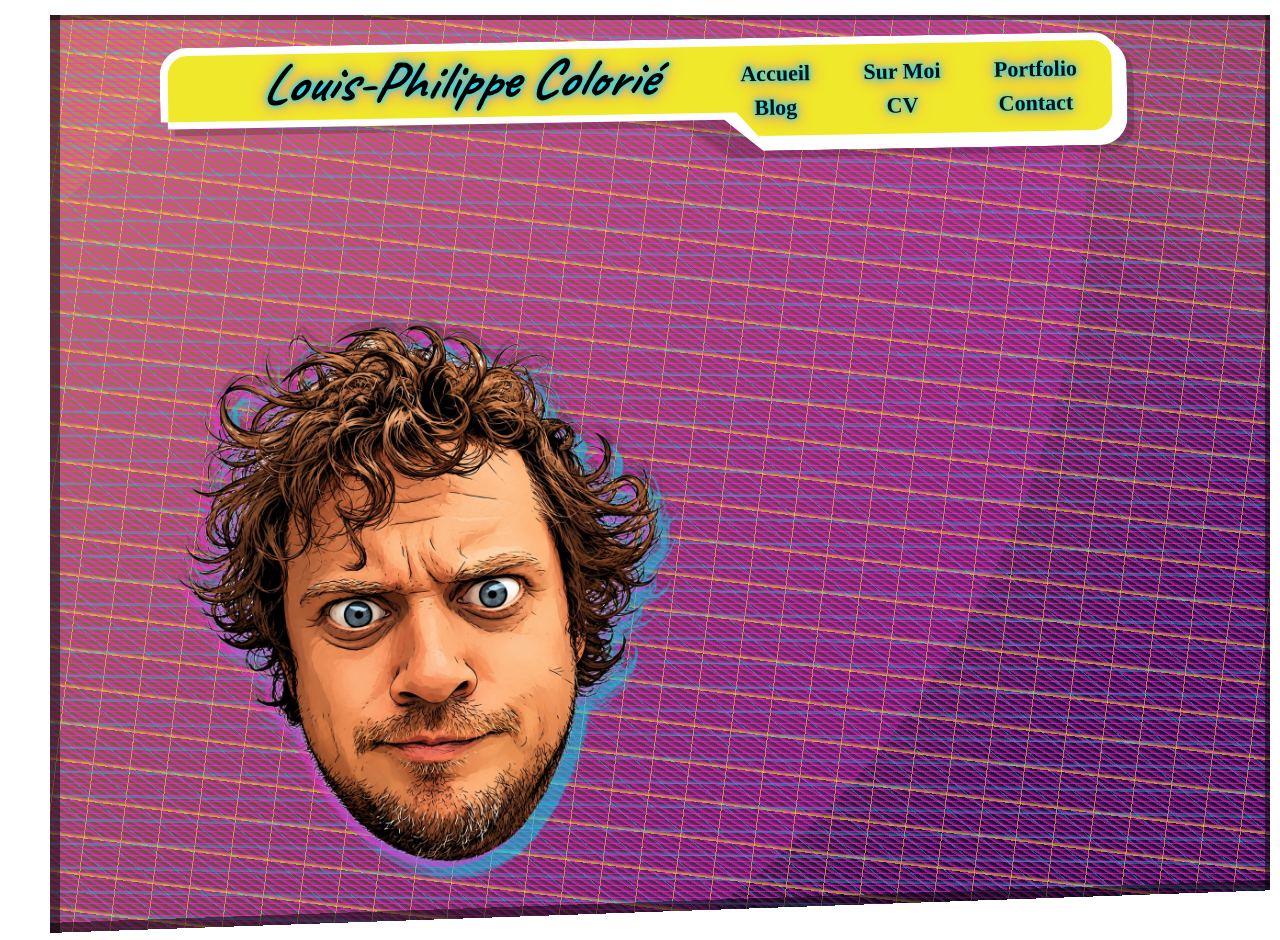
==== index.html @ fab2a67f "semblerait que acceuil doit etre index" ====
<!DOCTYPE html>
<html Lang="Fr">
<head>
<meta charset="UTF-8">
<meta name="viewpoint" content="device-width, initial-scale=1.0">
<title>Accueil</title>
<link rel="icon" type="image/png" href="images/photoprofil.png">
<link rel="stylesheet" href="style/styleNav.css">
<link rel="stylesheet" href="style/style.css">
<link rel="stylesheet" href="style/styleAccueil.css">
<link rel="stylesheet" href="style/styleBackground.css">
<link rel="stylesheet" href="https://fonts.googleapis.com/css2?family=Caveat:wght@400;500;700&display=swap" >

</head>

<body>
    <div class="nav-sticker">
<nav>
    <p class="nom vieux-neon">Louis-Philippe Colorié</p>
    <div class="menu-grid">
    <a class="vieux-neon" href="#">Accueil</a>
    <a href="SurMoi.html">Sur Moi</a>
    <a href="Portfolio.html">Portfolio</a>
    <a href="BlogArticle.html">Blog</a>
    <a href="CV.html">CV</a>
    <a href="Contact.html">Contact</a> 
</div>
</nav>

<main>
</div>
<div class="photo_gauche">
<img src="images/photoprofil.png" alt="photo de profil">
</div>

<div class="photo_droite">
<!-- <img src="images/main_ouverte.png" alt="photo de profil"> -->
</div>
</main>
<footer>    
    
</footer>
</body>
---- style/styleNav.css ----
/*nav*/
.nav-sticker {
  width: 75%;
  margin: 40px auto;
  position: relative;
  transform: rotate(-1deg);
}

/*nav*/
/* épaisseur blanche du papier */
.nav-sticker::before {
  content: "";
  position: absolute;
  inset: 0;
  transform: translate(7px, 7px);
  background: white;
  border-radius: 28px;
  z-index: 0;
  
    clip-path: polygon(
    0% 0%,
    100% 0%,
    100% 100%,
    82% 100%,
    82% 100%,
    62% 100%,
    58% 70%,
    0% 70%);
}

/*nav*/
/* ombre générale */
.nav-sticker::after {
  content: "";
  position: absolute;
  inset: 0;
  transform: translate(14px, 14px);
  background: rgba(0, 0, 0, 0.18);
  border-radius: 28px;
  z-index: -1;

    clip-path: polygon(
    0% 0%,
    100% 0%,
    100% 100%,
    82% 100%,
    82% 100%,
    58% 100%,
    53% 70%,
    0% 70%);
    
}

/*nav*/
nav {
  position: relative;
  z-index: 1;

  min-height: 90px;
  background: #f0e82a;
  border: 8px solid white;
  border-radius: 28px;
  
  clip-path: polygon(
    0% 0%,
    100% 0%,
    100% 100%,
    82% 100%,
    82% 100%,
    63% 100%,
    60% 70%,
    0% 70%);
  display: flex;
  align-items: center;
  justify-content: flex-end;
  gap: 30px;

  
}
/*nav*/
.menu-grid {
  width: 380px;
  margin-right: 13px;

  display: grid;
  grid-template-columns: repeat(3, auto);
  grid-template-rows: repeat(2, auto);

  gap: 8px 10px;
  text-align: right;
}
/*nav*/
.menu-grid a {
  text-align: center;
  color: #111;
  text-decoration: none;
  font-weight: bold;
  font-size: 22px;

  text-shadow:
    0 0 4px #00e5ff,
    0 0 8px #00e5ff,
    0 0 16px #ff2bd6;


}
 /*nav*/
---- style/style.css ----
/*commun*/
h1 {
  font-family: 'Caveat', cursive;
  font-size: 3rem;
  color: #000000;
  text-shadow:
    0 0 4px #00e5ff,
    0 0 8px #000000,
    0 0 16px #ff2bd6;
}
/*commun*/
h2 {
  font-family: 'Caveat', cursive;
  font-size: 2rem;
  color: #000000;
  /* text-shadow:
    0 0 4px #000000,
    0 0 8px #565656,
    0 0 16px #000000; */
}

/*commun*/
.vieux-neon {
  color: #111;
  text-decoration: none;
  font-weight: bold;
  font-size: 22px;

  text-shadow:
    0 0 4px #00e5ff,
    0 0 8px #00e5ff,
    0 0 16px #ff2bd6;

  animation: vieux-neon 20s infinite;
}

@keyframes vieux-neon {
  0%, 18%, 22%, 25%, 53%, 57%, 100% {
    opacity: 1;
    text-shadow:
      0 0 4px #00e5ff,
      0 0 8px #00e5ff,
      0 0 16px #ff2bd6;
  }

  20%, 24%, 55% {
    opacity: 0.35;
    text-shadow:
      0 0 2px #00e5ff,
      0 0 4px #00e5ff;
  }

   56% {
    opacity: 0.1;
    text-shadow: none;
  }
}

/*gerer ce fuck up... GHAHGAAHHHAAAAA .. commun en attendant*/
  img{width:50%;            } 

  /* position: absolute; */
    /* left: 6rem;
    top: 5rem;
    filter: drop-shadow(-6px 6px 0 rgba(255, 43, 214, 0.5))
          drop-shadow(12px 12px 0 rgba(0, 229, 255, 0.5))
          drop-shadow(2px -8px 0 rgba(0, 0, 0, 0.2)); */
/*commun*/
  .photo_gauche {
    /* width: 75rem;  */
    max-height: 500px;
    position: absolute;
    left: 10%;
    bottom: 10%;
    filter: drop-shadow(-6px 6px 0 rgba(255, 43, 214, 0.5))
          drop-shadow(12px 12px 0 rgba(0, 229, 255, 0.5))
          drop-shadow(2px -8px 0 rgba(0, 0, 0, 0.2));
        }
  /*commun*/
  .photo_droite {
    /* width: 50%; */
    position: relative;
    left: 47%;
    bottom: 20%;
    filter: drop-shadow(-6px 6px 0 rgba(255, 43, 214, 0.5))
          drop-shadow(12px 12px 0 rgba(0, 229, 255, 0.5))
          drop-shadow(2px -8px 0 rgba(0, 0, 0, 0.2));
        }

.nom {
    position: absolute;
    left: 10%;
    bottom: -30%;
    font-family: 'Caveat', cursive;
    font-weight: bold;
    font-style: italic;
    font-size: 3.4rem;

    color: #000000;
}
---- style/styleBackground.css ----
/*background*/
body {
  margin: 0;
  min-height: 100vh;
  background-color: #0C0F2D;

  background-image:
    linear-gradient(
      -2deg,
      rgba(255, 255, 255, 1) 0 50px,
      transparent 1px 50px
    ),
    linear-gradient(270deg,
      rgba(255, 255, 255, 1) 0 10px,
      transparent 1px 50px
    ),
      linear-gradient(
      rgba(255, 255, 255, 1) 0 15px,
      transparent 1px 50px
    ),
  linear-gradient(
      90deg,
      rgba(255, 255, 255, 1) 0 50px,
      transparent 1px 50px
    ),
      linear-gradient(
      90deg,
      rgba(0, 0, 0, 0.5) 0 60px,
      transparent 1px 37px
    ),
        linear-gradient(
      
      rgba(0, 0, 0, 0.5) 0 20px,
      transparent 1px 37px
    ),    linear-gradient(
      270deg,
      rgba(0, 0, 0, 0.5) 0 15px,
      transparent 1px 37px
    ),    linear-gradient(
      -2deg,
      rgba(0, 0, 0, 0.5) 0 60px,
      transparent 1px 37px
    ),
      repeating-linear-gradient(
      30deg,
      rgba(255, 43, 214, 0.50) 0 1px,
      transparent 4px 6px
    ),
        repeating-linear-gradient(
      1deg,
     rgba(0, 229, 255, 0.35)0 1px,
      transparent 4px 24px
    ),
    repeating-linear-gradient(
      7deg,
      rgba(240, 232, 42, 0.62) 0 1px,
      transparent 4px 37px
    ),

    repeating-linear-gradient(
      0deg,
      rgba(255, 43, 214, 0.50) 0 1px,
      transparent 1px 6px
    ),
        repeating-linear-gradient(
      41deg,
     rgba(0, 229, 255, 0.35)0 1px,
      transparent 1px 24px
    ),
  
    repeating-linear-gradient(
      97deg,
      rgba(240, 232, 42, 0.62) 0 1px,
      transparent 1px 37px
    ),
    radial-gradient(circle at 13% 18%, rgba(255, 43, 214, 0.2) 0 920px, transparent 92px),
    radial-gradient(circle at 85% 15%, rgba(255, 43, 214, 0.18) 0 92px, transparent 1222px),
    linear-gradient(-135deg, rgba(240, 232, 42, 0.18) 0 12%, transparent 20% 100%),
    linear-gradient(135deg, rgba(240, 232, 42, 0.18) 0 12%, transparent 12% 100%),
    linear-gradient(135deg, rgba(240, 232, 42, 0.60) 0 12%, transparent 80% 100%);

      
}
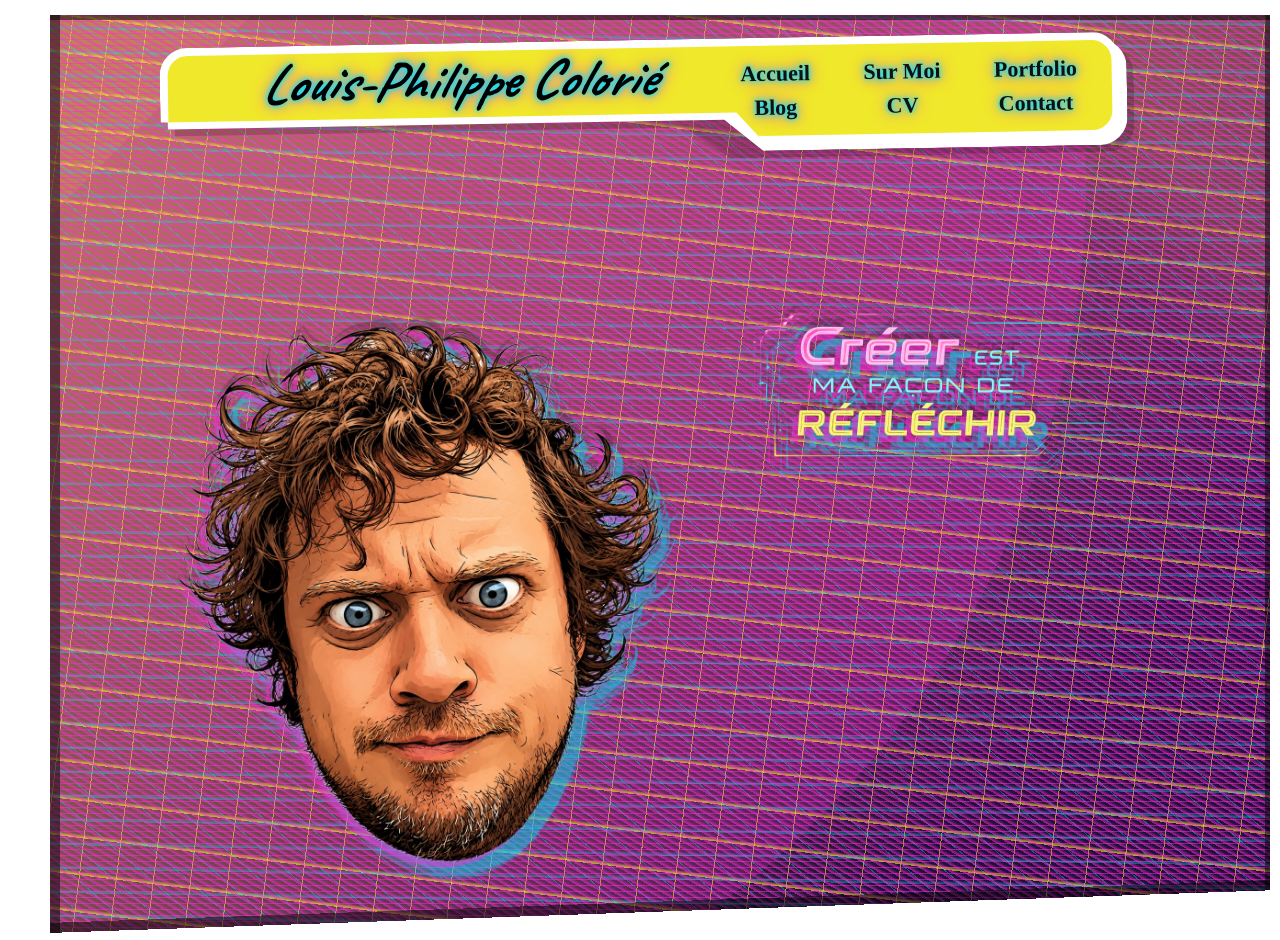
==== commit 2601b469: "readme et ajustements" ====
--- a/index.html
+++ b/index.html
@@ -34,7 +34,7 @@
 </div>
 
 <div class="photo_droite">
-<!-- <img src="images/main_ouverte.png" alt="photo de profil"> -->
+<img src="images/slogan.png" alt="creer est ma facon de reflechir">
 </div>
 </main>
 <footer>    
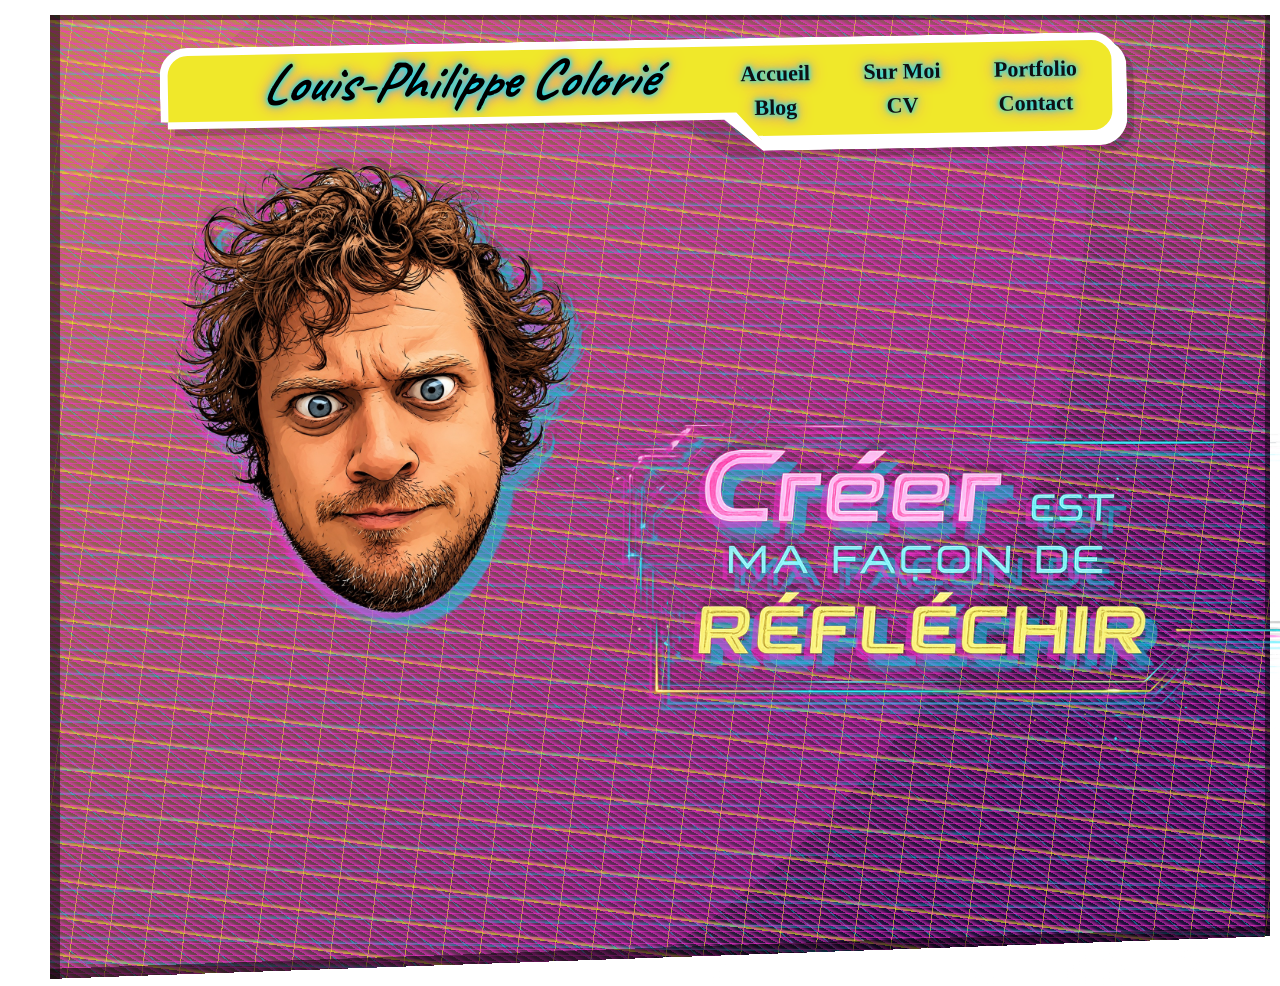
==== commit dcd903c8: "amélioration de l'ergonomie du site" ====
--- a/index.html
+++ b/index.html
@@ -7,7 +7,7 @@
 <link rel="icon" type="image/png" href="images/photoprofil.png">
 <link rel="stylesheet" href="style/styleNav.css">
 <link rel="stylesheet" href="style/style.css">
-<link rel="stylesheet" href="style/styleAccueil.css">
+<link rel="stylesheet" href="style/styleindex.css">
 <link rel="stylesheet" href="style/styleBackground.css">
 <link rel="stylesheet" href="https://fonts.googleapis.com/css2?family=Caveat:wght@400;500;700&display=swap" >
 
@@ -26,9 +26,11 @@
     <a href="Contact.html">Contact</a> 
 </div>
 </nav>
+</div>
 
 <main>
-</div>
+
+
 <div class="photo_gauche">
 <img src="images/photoprofil.png" alt="photo de profil">
 </div>
@@ -36,8 +38,11 @@
 <div class="photo_droite">
 <img src="images/slogan.png" alt="creer est ma facon de reflechir">
 </div>
+
 </main>
-<footer>    
+
+<!-- les footer sont présent en cas de changement de design necessitant un pied de page -->
+<footer>     
     
 </footer>
 </body>
--- a/style/style.css
+++ b/style/style.css
@@ -1,4 +1,3 @@
-/*commun*/
 h1 {
   font-family: 'Caveat', cursive;
   font-size: 3rem;
@@ -8,7 +7,7 @@
     0 0 8px #000000,
     0 0 16px #ff2bd6;
 }
-/*commun*/
+
 h2 {
   font-family: 'Caveat', cursive;
   font-size: 2rem;
@@ -19,8 +18,15 @@
     0 0 16px #000000; */
 }
 
-/*commun*/
-.vieux-neon {
+
+
+/* 
+Animation qui fait flasher ce à quoi je l'applique
+le texte est mis en bold et trois shadow lui sont appliqué 
+c'est avec ces shadow qu'on va venir créer l'animation a laide de.. animation
+c'est nouveau donc: animation: nom de ce que je vise   durée de l'animation   nombre de boucle
+*/
+.vieux-neon { 
   color: #111;
   text-decoration: none;
   font-weight: bold;
@@ -33,7 +39,9 @@
 
   animation: vieux-neon 20s infinite;
 }
-
+/*
+ici, les pourcentages servent à definir quand nous sommes dans le temps (ici 20s)
+*/
 @keyframes vieux-neon {
   0%, 18%, 22%, 25%, 53%, 57%, 100% {
     opacity: 1;
@@ -56,36 +64,49 @@
   }
 }
 
-/*gerer ce fuck up... GHAHGAAHHHAAAAA .. commun en attendant*/
+
+
+
+/*
+gerer ce fuck up... GHAHGAAHHHAAAAA .. 
+
+j'ai raté ici car je testais des trucs au début et j'ai clairement oublié ce magnifique artéfact
+le site est monté autour de cette loi niaiseuse et je vais voir à régler ça.  Juste que si je ne
+me rend pas à corriger ceci.. au moins vous ave une idée de pourquoi c'est là
+*/
   img{width:50%;            } 
 
-  /* position: absolute; */
-    /* left: 6rem;
-    top: 5rem;
-    filter: drop-shadow(-6px 6px 0 rgba(255, 43, 214, 0.5))
-          drop-shadow(12px 12px 0 rgba(0, 229, 255, 0.5))
-          drop-shadow(2px -8px 0 rgba(0, 0, 0, 0.2)); */
-/*commun*/
+/*
+section de gauche de la page.  gère la photo de profil.  
+l'ajout de display: flex a fait que ma photo semble reculler derriere l'image de droite si on rétréci la page manuellement
+l'effet est une belle surprise!
+
+*/
   .photo_gauche {
-    /* width: 75rem;  */
+     width: 75%;  
     max-height: 500px;
     position: absolute;
+    display: block;
     left: 10%;
-    bottom: 10%;
+    top: 17%;
     filter: drop-shadow(-6px 6px 0 rgba(255, 43, 214, 0.5))
           drop-shadow(12px 12px 0 rgba(0, 229, 255, 0.5))
           drop-shadow(2px -8px 0 rgba(0, 0, 0, 0.2));
         }
   /*commun*/
   .photo_droite {
-    /* width: 50%; */
+    width:  min(1600px); 
     position: relative;
+    /* display:block; */
+    padding-left: 30px;
     left: 47%;
-    bottom: 20%;
+    top: 17%;
     filter: drop-shadow(-6px 6px 0 rgba(255, 43, 214, 0.5))
           drop-shadow(12px 12px 0 rgba(0, 229, 255, 0.5))
           drop-shadow(2px -8px 0 rgba(0, 0, 0, 0.2));
         }
+
+  /* .photo_droite img{display:block;} */
 
 .nom {
     position: absolute;
--- a/style/styleindex.css
+++ b/style/styleindex.css
@@ -0,0 +1,5 @@
+.photo_droite img {
+    display: block;
+    width: 75%;
+    translate: -25%;
+}
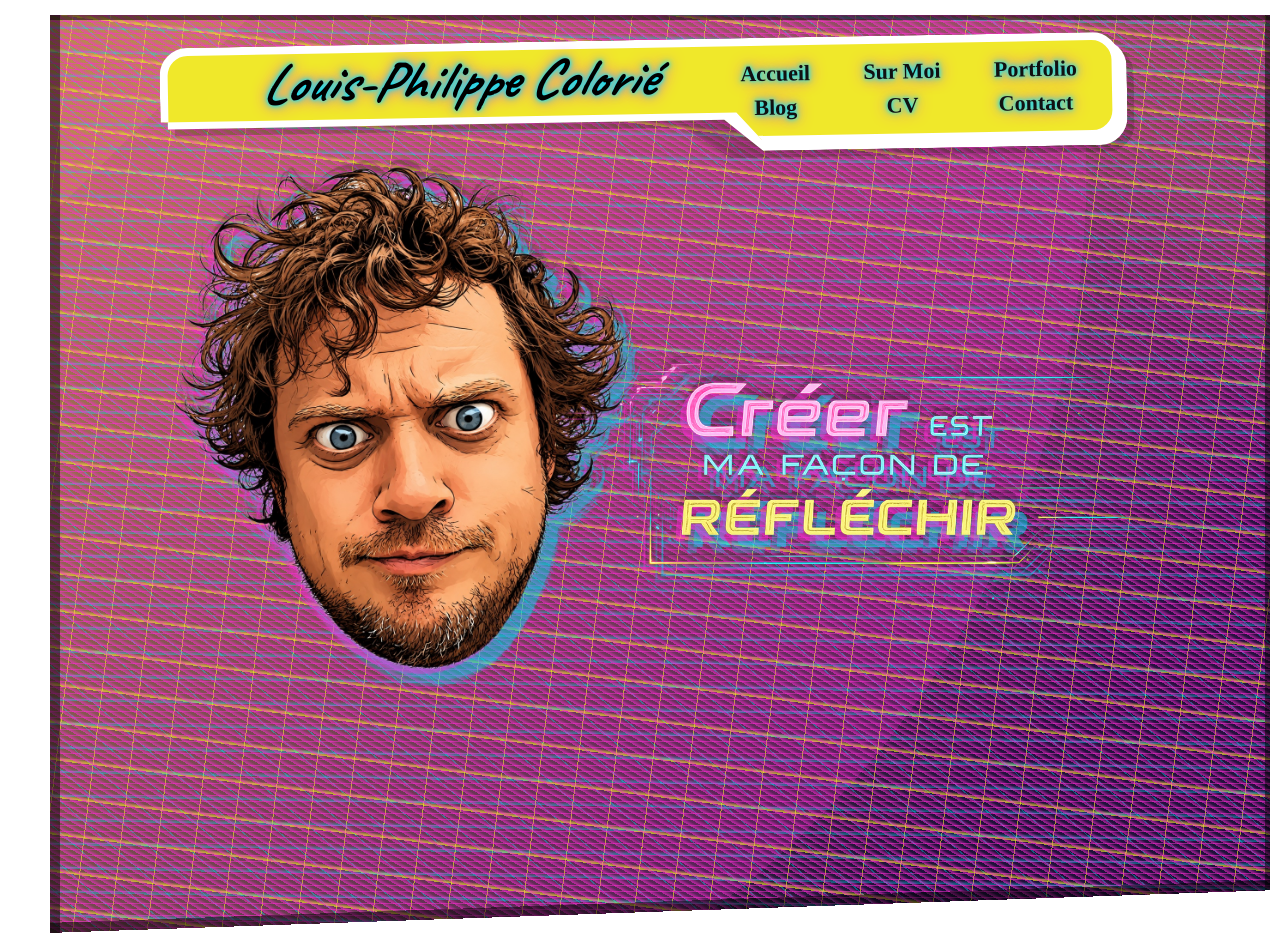
==== commit d873838e: "version commentée avec correction du probleme d'img a 50%" ====
--- a/index.html
+++ b/index.html
@@ -14,6 +14,7 @@
 </head>
 
 <body>
+<header>
     <div class="nav-sticker">
 <nav>
     <p class="nom vieux-neon">Louis-Philippe Colorié</p>
@@ -27,13 +28,17 @@
 </div>
 </nav>
 </div>
+</header>
 
 <main>
-
+<!-- /*
+page d'acceuil simple avec ma grosse face et une phrase cute
+*/ -->
 
 <div class="photo_gauche">
 <img src="images/photoprofil.png" alt="photo de profil">
 </div>
+
 
 <div class="photo_droite">
 <img src="images/slogan.png" alt="creer est ma facon de reflechir">
--- a/style/styleNav.css
+++ b/style/styleNav.css
@@ -1,6 +1,6 @@
 
 
-      /*nav*/
+      /*image de fond de de la barre de navigation*/
 .nav-sticker {
   width: 75%;
   margin: 40px auto;
@@ -9,7 +9,10 @@
 }
 
 /*nav*/
-/* épaisseur blanche du papier */
+/* le before crée l'element avant le nav-sticker.. il crée la couche blanche qui va sous le jaune de la barre.  je suis encore incertain mais ca
+prends absolument un content.. le translate le deplace pour le decaler de l'autre forme.  
+le inset fait prendre toute la place dans le parent.. ce n'est pas 100% controlé mais je vais y arriver
+le z-index 0 le place entre le 1 et le -1 pour empiler les couches comme il faut */
 .nav-sticker::before {
   content: "";
   position: absolute;
@@ -30,8 +33,8 @@
     0% 70%);
 }
 
-/*nav*/
-/* ombre générale */
+
+/* Crée l'ombre sous le nav-sticker, le place sous tout le monde avec le z-index : -1  */
 .nav-sticker::after {
   content: "";
   position: absolute;
@@ -53,7 +56,8 @@
     
 }
 
-/*nav*/
+/*finalement la couche jaune de la barre de navigation
+le clip-path c'est de jouer a relie les points en partant du coin haut-gauche*/
 nav {
   position: relative;
   z-index: 1;
@@ -79,7 +83,10 @@
 
   
 }
-/*nav*/
+
+
+/*fait lka grid pour placer mes boutons menu*/
+
 .menu-grid {
   width: 380px;
   margin-right: 13px;
@@ -91,7 +98,7 @@
   gap: 8px 10px;
   text-align: right;
 }
-/*nav*/
+/*les boutons menu*/
 .menu-grid a {
   text-align: center;
   color: #111;
@@ -106,5 +113,5 @@
 
 
 }
- /*nav*/
 
+
--- a/style/style.css
+++ b/style/style.css
@@ -1,3 +1,9 @@
+
+/*
+-- à améliorer --
+j'ai essayé d'appliquer les h1-h2... mais j'ai oublié en cour de route donc c'est disparate....
+*/
+
 h1 {
   font-family: 'Caveat', cursive;
   font-size: 3rem;
@@ -12,10 +18,7 @@
   font-family: 'Caveat', cursive;
   font-size: 2rem;
   color: #000000;
-  /* text-shadow:
-    0 0 4px #000000,
-    0 0 8px #565656,
-    0 0 16px #000000; */
+
 }
 
 
@@ -68,22 +71,27 @@
 
 
 /*
+
+---- cette note m'a suivi plusieurs jours ---
 gerer ce fuck up... GHAHGAAHHHAAAAA .. 
 
 j'ai raté ici car je testais des trucs au début et j'ai clairement oublié ce magnifique artéfact
 le site est monté autour de cette loi niaiseuse et je vais voir à régler ça.  Juste que si je ne
 me rend pas à corriger ceci.. au moins vous ave une idée de pourquoi c'est là
+
+-- finalement -- 
+j'ai pu simplement tout regler en changeant le width de 50% a 100% et en reglant les width des photo gauche et photo droite
 */
-  img{width:50%;            } 
+
+
+
+  img{width:100%;            } 
 
 /*
 section de gauche de la page.  gère la photo de profil.  
-l'ajout de display: flex a fait que ma photo semble reculler derriere l'image de droite si on rétréci la page manuellement
-l'effet est une belle surprise!
-
 */
   .photo_gauche {
-     width: 75%;  
+     width: 42%;  
     max-height: 500px;
     position: absolute;
     display: block;
@@ -93,9 +101,12 @@
           drop-shadow(12px 12px 0 rgba(0, 229, 255, 0.5))
           drop-shadow(2px -8px 0 rgba(0, 0, 0, 0.2));
         }
-  /*commun*/
+ 
+/*
+section de droite de la page.  
+*/
   .photo_droite {
-    width:  min(1600px); 
+    width:  50%; 
     position: relative;
     /* display:block; */
     padding-left: 30px;
@@ -106,7 +117,9 @@
           drop-shadow(2px -8px 0 rgba(0, 0, 0, 0.2));
         }
 
-  /* .photo_droite img{display:block;} */
+/*
+pour le nom dans la barre de nav... je suis incertain pourquoi ca ne fonctionne pas quand il est dans stylenav
+*/
 
 .nom {
     position: absolute;
--- a/style/styleindex.css
+++ b/style/styleindex.css
@@ -1,5 +1,7 @@
+/*regle la grosseur et la position de l'image*/
+
 .photo_droite img {
     display: block;
-    width: 75%;
+    width: 140%;
     translate: -25%;
 }
--- a/style/styleBackground.css
+++ b/style/styleBackground.css
@@ -5,6 +5,7 @@
   background-color: #0C0F2D;
 
   background-image:
+  /*contour style BD*/
     linear-gradient(
       -2deg,
       rgba(255, 255, 255, 1) 0 50px,
@@ -41,6 +42,7 @@
       rgba(0, 0, 0, 0.5) 0 60px,
       transparent 1px 37px
     ),
+    /*lignes du fond*/
       repeating-linear-gradient(
       30deg,
       rgba(255, 43, 214, 0.50) 0 1px,
@@ -73,6 +75,8 @@
       rgba(240, 232, 42, 0.62) 0 1px,
       transparent 1px 37px
     ),
+
+    /*bunch de formes et gradient pour finaliser le look*/
     radial-gradient(circle at 13% 18%, rgba(255, 43, 214, 0.2) 0 920px, transparent 92px),
     radial-gradient(circle at 85% 15%, rgba(255, 43, 214, 0.18) 0 92px, transparent 1222px),
     linear-gradient(-135deg, rgba(240, 232, 42, 0.18) 0 12%, transparent 20% 100%),
